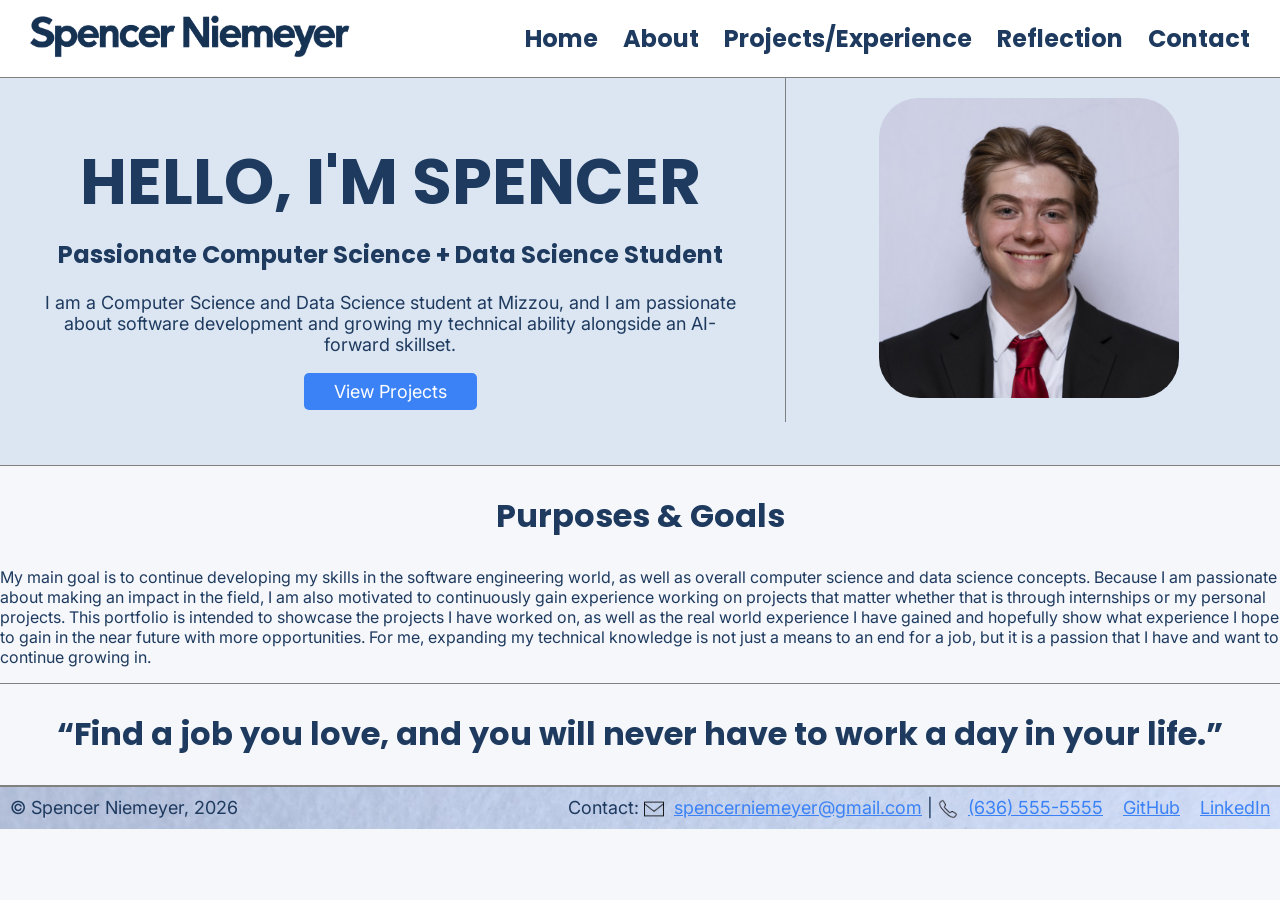
==== webdevelopment/index.html @ 90e0dd32 "Updated date headers" ====
<!DOCTYPE html>

<!--
  Name: Spencer Niemeyer
  File: index.html
  Date: 11/3/2026
  Course: IS_LT 4355
  Description: Home page for my portfolio website.
-->

<html lang="en">

<head>
    <meta charset="utf-8">
    <meta name="viewport" content="width=device-width, initial-scale=1.0">
    <title>Spencer Niemeyer</title>
    <link rel="stylesheet" href="style.css">
    <link rel="stylesheet" href="nav.css">
    <link rel="preconnect" href="https://fonts.googleapis.com">
    <link rel="preconnect" href="https://fonts.gstatic.com" crossorigin>
    <link
        href="https://fonts.googleapis.com/css2?family=Inter:ital,opsz,wght@0,14..32,100..900;1,14..32,100..900&family=Poppins:ital,wght@0,100;0,200;0,300;0,400;0,500;0,600;0,700;0,800;0,900;1,100;1,200;1,300;1,400;1,500;1,600;1,700;1,800;1,900&display=swap"
        rel="stylesheet">
    <link rel="shortcut icon" type="image/x-icon" href="../webcontent/favicon.ico">
</head>

<body>
    <header>
        <a href="index.html"><img src="../webcontent/logo.png" alt="Spencer Niemeyer Logo" class="logo"></a>
        <nav> <!-- Navigation coded here -->
            <ul class="nav-list">
                <li><a href="index.html">Home</a></li>
                <li><a href="about.html">About</a></li>
                <li class="dropdown">
                    <a href="#">Projects/Experience</a>
                    <ul class="submenu">
                        <li><a href="#">DataServ Internship</a></li>
                        <li><a href="#">Boolean Minimizer</a></li>
                        <li><a href="#">Farkle Dice Game</a></li>
                    </ul>
                </li>
                <li><a href="reflection.html">Reflection</a></li>
                <li><a href="contact.html">Contact</a></li>
            </ul>
        </nav>
    </header>

    <main> <!-- Main content coded here -->
        <section class="hero home-section">
            <div class="hero-text">
                <h1>HELLO, I'M SPENCER</h1>
                <h2>Passionate Computer Science + Data Science Student</h2>
                <p class="support-hero-text">I am a Computer Science and Data Science student at Mizzou, and I am
                    passionate about
                    software development and growing my technical ability alongside an AI-forward skillset.</p>
                <a class="button hero-button" href="#">View Projects</a>
            </div>

            <div class="hero-image">
                <img src="headshot.jpg" alt="Photo of Spencer">
            </div>
        </section>

        <section class="home-section">
            <h2>Purposes & Goals</h2>
            <p>My main goal is to continue developing my skills in the software
                engineering world, as well as overall computer science and data science concepts.
                Because I am passionate about making an impact in the field, I am also motivated to
                continuously gain experience working on projects that matter whether that is through
                internships or my personal projects. This portfolio is intended to showcase the projects I
                have worked on, as well as the real world experience I have gained and hopefully show
                what experience I hope to gain in the near future with more opportunities. For me,
                expanding my technical knowledge is not just a means to an end for a job, but it is a
                passion that I have and want to continue growing in.</p>
        </section>

        <section class="home-section">
            <blockquote>
                <h2>“Find a job you love, and you will never have to work a day in your life.”</h2>
            </blockquote>
        </section>
    </main>

    <footer>
        <p>&copy; Spencer Niemeyer, 2026</p>

        <div class="footer-links">
            <p>
                Contact:
                <img src="../webcontent/email.png" alt="Email icon">
                <a href="mailto:spencerniemeyer@gmail.com">spencerniemeyer@gmail.com</a> |
                <img src="../webcontent/phone.png" alt="Phone icon"> <a href="tel:6365555555">(636) 555-5555</a>
            </p>
            <a href="https://github.com/spencernemy" target="_blank">GitHub</a>
            <a href="https://www.linkedin.com/in/spencer-niemeyer" target="_blank">LinkedIn</a>
        </div>
    </footer>
</body>

</html>
---- webdevelopment/style.css ----
/*
  Name: Spencer Niemeyer
  File: style.css
  Date: 11/3/2026
  Course: IS_LT 4355
  Description: Styles for all main pages of portfolio website.
*/

/* Universal styles */

body {
    margin: 0;
    font-family: Inter, sans-serif;
    background-color: #F5F7FA;
    color: #1E3A5F;
}    

h1, h2 {
    font-family: Poppins, sans-serif;
}

main h1 {
    font-size: 40px;
    text-align: center;
}

main h2 {
    font-size: 32px;
    text-align: center;
}

.button {
    display: inline-block;
    background-color: #3B82F6;
    color: white;
    text-decoration: none;
    padding: 8px 30px;
    border-radius: 5px;
}

/* Pseudo class used here */
.button:hover {
    background-color: #1E3A5F;
}

/* Home Page Styling */

.home-section {
    border-bottom: 1px solid gray;
}

.hero {
    background-color: #DCE6F2;
}    

.hero-text {
    display: inline-block;
    width: 55%;
    padding: 55px 3%;
}    

.hero-text h1 {
    font-size: 64px;
    margin: 0;
}    

.hero-text h2 {
    font-size: 24px;
    margin-top: 8px;
}    

.hero-text p {
    font-size: 18px;
}

.support-hero-text {
    text-align: center;
}

.hero-button {
    font-size: 18px;
    display: block;
    width: fit-content;
    margin: 0 auto;
}

.hero-image {
    display: inline-block;
    width: 38%;
    padding: 20px 0;
    text-align: center;
    border-left: 1px solid gray;
}    

.hero-image img {
    width: 300px;
    border-radius: 40px;
}    

/* About Page Styling */

.about-image {
    width: 100%;
    max-width: 400px;
    height: auto;
    border: 1px solid #B8C6D8;
    background-color: #DCE6F2;
    border-radius: 8px;
    margin: 15px 0;
    box-shadow: 0 2px 8px rgba(0, 0, 0, 0.15);
}

.resume-link {
    display: inline-block;
    text-decoration: none;
    color: white;
    padding: 8px 30px;
    margin: 10px;
    border: 2px solid #1E3A5F;
    background-color: #3B82F6;
    border-radius: 5px;
}

/* Pseudo class used here */
.resume-link:hover {
    background-color: #1E3A5F;
}

.education-list {
    list-style-type: square;
    margin: 10px 0;
    padding-left: 30px;
}

.education-list li {
    font-size: 16px;
    color: #1E3A5F;
}

/* Pseudo class used here */
.education-list li:hover {
    font-weight: bold;
    cursor: default;
}

.resume-video {
    width: 100%;
    max-width: 400px;
    height: auto;
    border: 1px solid #B8C6D8;
    background-color: #DCE6F2;
    border-radius: 8px;
    margin: 15px 0;
}

/* Reflection Page Styling */

.reflection {
    padding: 10px 3%;
}

.reflection p:not(.first-paragraph) {
    text-indent: 40px;
}

.reflection-desc {
    font-size: 24px;
}

.reflection-content {
    padding: 10px 15px;
    margin: 10px 0;
    border: 1px solid #B8C6D8;
    border-radius: 20px;
}

/* Pseudo element used here */
.first-paragraph::first-letter {
    font-weight: bold;
    font-size: 2em;
    color: #3B82F6;
}

@media print {
    @page {
        margin: 1in;
    }

    .about-page, .about-page *,
    .about-page .education-list li {
        font-family:'Times New Roman', serif;
        color: black;
    }

    .about-page header,
    .about-page .resume,
    .about-page .no-print,
    .about-page .about-image {
        display: none;
    }

    .about-page {
        font-size: 12pt;
    }
}

/* Contact Page Styling */

.contact-page h1 {
    margin-bottom: 5px;
}

.contact-description {
    margin-top: 0;
    padding-bottom: 20px;
    text-align: center;
    font-weight: bold;
    border-bottom: 1px solid gray;
}

.contact-page form {
    width: 90%;
    max-width: 500px;
    margin: 15px auto;
}

.contact-page label {
    display: block;
    font-family: Poppins, sans-serif;
    font-size: 20px;
    font-weight: bold;
    margin-top: 12px;
}

.contact-page input,
.contact-page select,
.contact-page textarea {
    display: block;
    width: 95%;
    padding: 10px;
    border: 1px solid gray;
    font-family: Inter, sans-serif;
    font-size: 16px;
}

.contact-page textarea {
    height: 100px;
}

.contact-page button {
    background-color: #3B82F6;
    color: white;
    border: none;
    border-radius: 5px;
    padding: 8px 50px;
    margin-top: 15px;
    font-size: 18px;
    cursor: pointer;
}
---- webdevelopment/nav.css ----
/*
  Name: Spencer Niemeyer
  File: nav.css
  Date: 10/18/2026
  Course: IS_LT 4355
  Description: Styles for header and footer of portfolio website.
*/

/* Header */

header {
    display: flex;
    align-items: center;
    justify-content: space-between;
    padding: 15px 30px;
    background-color: #FFFFFF;
    border-bottom: 1px solid gray;
}

.nav-list {
    display: flex;
    list-style-type: none;
    margin: 0;
    padding: 0;
    gap: 25px;
}

.nav-list a {
    font-family: Poppins, Inter, sans-serif;
    font-weight: bold;
    font-size: 24px;
    color: #1E3A5F;
    text-decoration: none;
}

.nav-list a:hover {
    color: #3B82F6;
}

.logo {
    width: 320px;
    padding: 0;
    margin: 0;
}

/* Header dropdown menu */

.dropdown {
    position: relative;
}

.submenu {
    display: none;
    position: absolute;
    top: 100%;
    right: 0;
    background-color: white;
    list-style-type: none;
    margin: 0;
    padding: 10px;
    width: 150px;
}

.dropdown:hover .submenu {
    display: block;
}

.submenu li {
    padding: 8px;
}

.submenu a {
    font-size: 20px;
    display: block;
}

/* Footer */

footer {
    display: flex;
    justify-content: space-between;
    align-items: center;
    padding: 10px;
    border-top: 1px solid gray;
    background-image: url("../webcontent/footer-background-img.jpeg");
    background-size: cover;
}

footer p {
    margin: 0;
    font-size: 18px;
}

footer a {
    color: #3B82F6;
    font-size: 18px;
}

.footer-links {
    display: flex;
    align-items: center;
    gap: 20px;
}

.footer-links img {
    width: 20px;
    vertical-align: middle;
    margin-right: 5px;
}
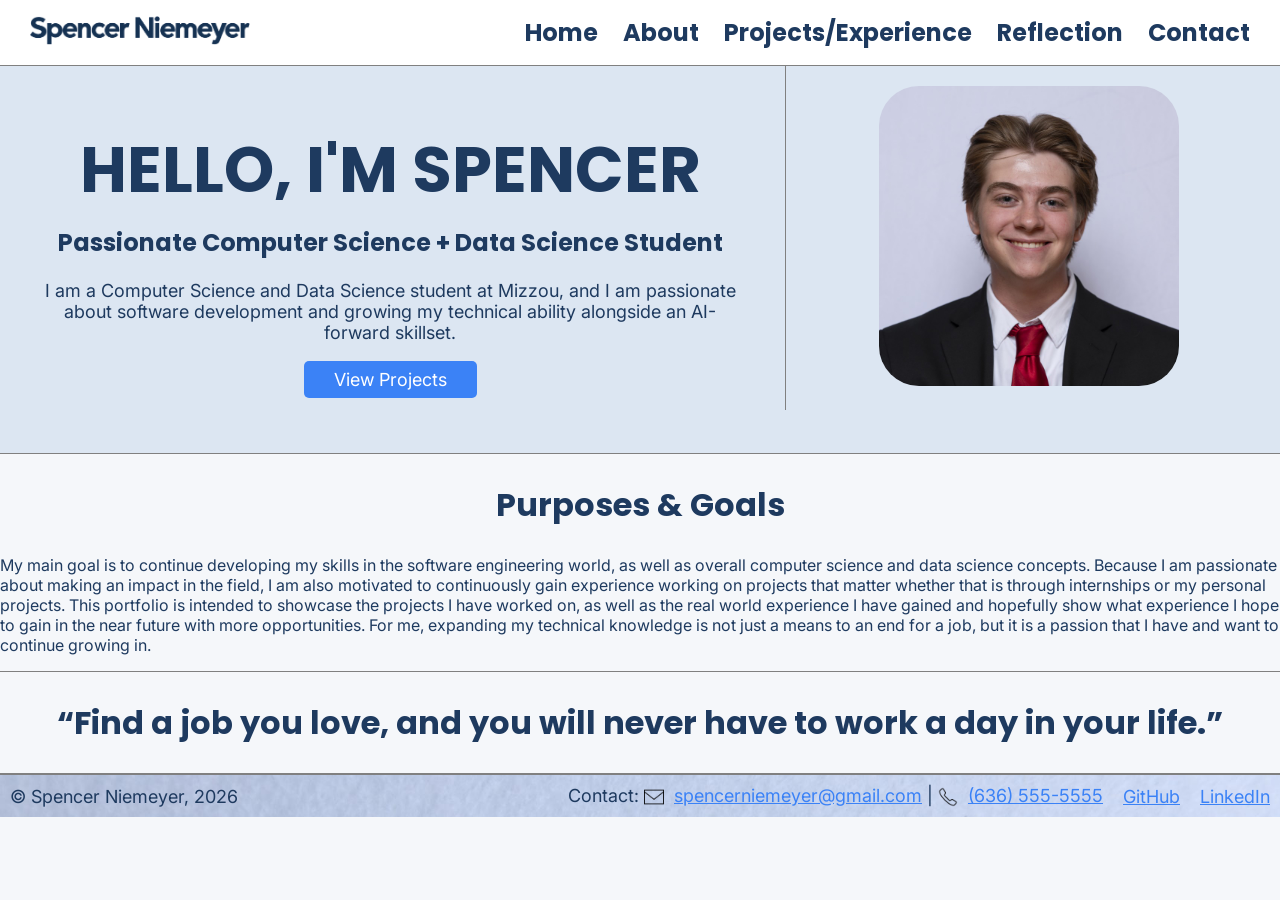
==== commit cd91578f: "Updated nav on all pages" ====
--- a/webdevelopment/index.html
+++ b/webdevelopment/index.html
@@ -3,7 +3,7 @@
 <!--
   Name: Spencer Niemeyer
   File: index.html
-  Date: 11/3/2026
+  Date: 11/4/2026
   Course: IS_LT 4355
   Description: Home page for my portfolio website.
 -->
@@ -27,7 +27,7 @@
 <body>
     <header>
         <a href="index.html"><img src="../webcontent/logo.png" alt="Spencer Niemeyer Logo" class="logo"></a>
-        <nav> <!-- Navigation coded here -->
+        <nav class="mobile-menu"> <!-- Navigation coded here -->
             <ul class="nav-list">
                 <li><a href="index.html">Home</a></li>
                 <li><a href="about.html">About</a></li>
--- a/webdevelopment/style.css
+++ b/webdevelopment/style.css
@@ -1,7 +1,7 @@
 /*
   Name: Spencer Niemeyer
   File: style.css
-  Date: 11/3/2026
+  Date: 11/4/2026
   Course: IS_LT 4355
   Description: Styles for all main pages of portfolio website.
 */
@@ -98,6 +98,23 @@
 }    
 
 /* About Page Styling */
+
+.about-page main {
+    padding: 10px 3%;
+}
+
+.about-layout {
+    display: grid;
+    grid-template-columns: 1fr 2fr;
+    gap: 30px;
+    align-items: center;
+}
+
+.about-layout p {
+    text-align: right;
+    border-bottom: 3px solid #3B82F6;
+    padding-bottom: 10px;
+}
 
 .about-image {
     width: 100%;
@@ -110,11 +127,32 @@
     box-shadow: 0 2px 8px rgba(0, 0, 0, 0.15);
 }
 
+.resume-section {
+    border-top: 1px solid gray;
+    padding: 20px;
+}
+
+.resume-section h3 {
+    text-align: center;
+    font-size: 28px;
+    margin: 10px 0;
+}
+
+.resume {
+    display: grid;
+    max-width: 1100px;
+    margin: 0 auto;
+    grid-template-columns: 1fr 1fr;
+    gap: 20px;
+    align-items: center;
+    text-align: center;
+}
+
 .resume-link {
     display: inline-block;
     text-decoration: none;
     color: white;
-    padding: 8px 30px;
+    padding: 15px 50px;
     margin: 10px;
     border: 2px solid #1E3A5F;
     background-color: #3B82F6;
@@ -153,6 +191,48 @@
     margin: 15px 0;
 }
 
+@media (max-width: 650px) {
+    .about-layout,
+    .resume {
+        grid-template-columns: 1fr;
+    }
+
+    .about-image {
+        margin: 10px auto;
+    }
+
+    .about-layout p {
+        text-align: center;
+    }
+}
+
+@media print {
+    @page {
+        margin: 1in;
+    }
+
+    .about-layout {
+        display: block;
+    }
+
+    .about-page, .about-page *,
+    .about-page .education-list li {
+        font-family:'Times New Roman', serif;
+        color: black;
+    }
+
+    .about-page header,
+    .about-page .resume-section,
+    .about-page .no-print,
+    .about-page .about-image {
+        display: none;
+    }
+
+    .about-page {
+        font-size: 12pt;
+    }
+}
+
 /* Reflection Page Styling */
 
 .reflection {
@@ -179,29 +259,6 @@
     font-weight: bold;
     font-size: 2em;
     color: #3B82F6;
-}
-
-@media print {
-    @page {
-        margin: 1in;
-    }
-
-    .about-page, .about-page *,
-    .about-page .education-list li {
-        font-family:'Times New Roman', serif;
-        color: black;
-    }
-
-    .about-page header,
-    .about-page .resume,
-    .about-page .no-print,
-    .about-page .about-image {
-        display: none;
-    }
-
-    .about-page {
-        font-size: 12pt;
-    }
 }
 
 /* Contact Page Styling */
--- a/webdevelopment/nav.css
+++ b/webdevelopment/nav.css
@@ -1,7 +1,7 @@
 /*
   Name: Spencer Niemeyer
   File: nav.css
-  Date: 10/18/2026
+  Date: 11/4/2026
   Course: IS_LT 4355
   Description: Styles for header and footer of portfolio website.
 */
@@ -38,10 +38,18 @@
 }
 
 .logo {
-    width: 320px;
+    width: 220px;
     padding: 0;
     margin: 0;
 }
+
+/* Mobile navigation styles */
+
+#menu-toggle,
+.hamburger {
+    display: none;
+}
+
 
 /* Header dropdown menu */
 
@@ -72,6 +80,40 @@
 .submenu a {
     font-size: 20px;
     display: block;
+}
+
+@media (max-width: 1000px) {
+    header {
+        flex-wrap: wrap;
+    }
+
+    .hamburger {
+        display: block;
+        font-size: 36px;
+        cursor: pointer;
+    }
+
+    .mobile-menu {
+        display: none;
+        width: 100%;
+    }
+
+    #menu-toggle:checked ~ .mobile-menu {
+        display: block;
+    }
+
+    .nav-list {
+        flex-direction: column;
+        gap: 10px;
+    }
+
+    .submenu {
+        display: none;
+    }
+
+    .dropdown:hover .submenu {
+        display: none;
+    }
 }
 
 /* Footer */
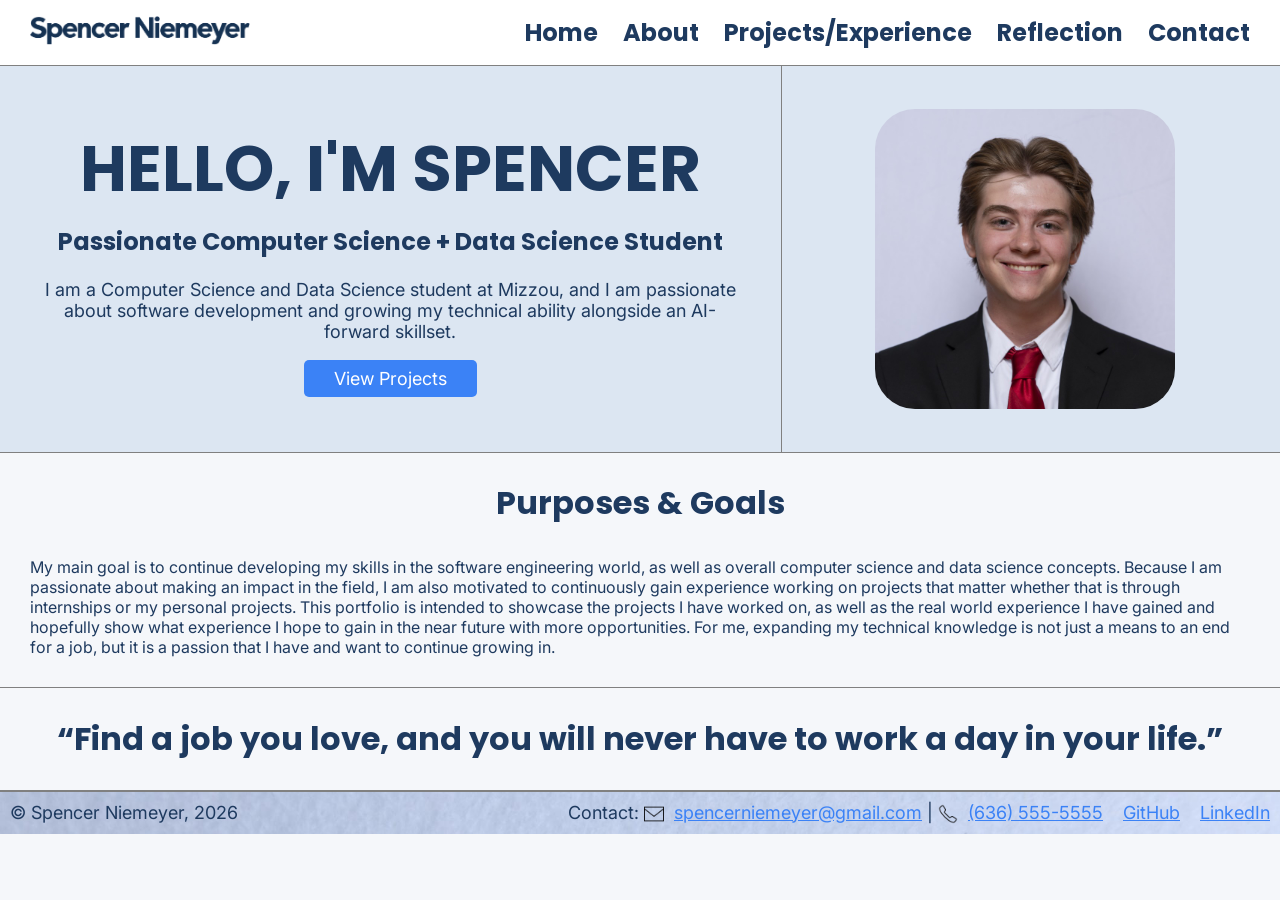
==== commit f0966618: "Homepage cleanups" ====
--- a/webdevelopment/index.html
+++ b/webdevelopment/index.html
@@ -27,16 +27,18 @@
 <body>
     <header>
         <a href="index.html"><img src="../webcontent/logo.png" alt="Spencer Niemeyer Logo" class="logo"></a>
+        <input type="checkbox" id="menu-toggle">
+        <label for="menu-toggle" class="hamburger">&#9776;</label>
         <nav class="mobile-menu"> <!-- Navigation coded here -->
             <ul class="nav-list">
                 <li><a href="index.html">Home</a></li>
                 <li><a href="about.html">About</a></li>
                 <li class="dropdown">
-                    <a href="#">Projects/Experience</a>
+                    <a href="project.html">Projects/Experience</a>
                     <ul class="submenu">
-                        <li><a href="#">DataServ Internship</a></li>
-                        <li><a href="#">Boolean Minimizer</a></li>
-                        <li><a href="#">Farkle Dice Game</a></li>
+                        <li><a href="project.html#dataserv">DataServ Internship</a></li>
+                        <li><a href="project.html#minimizer">Boolean Minimizer</a></li>
+                        <li><a href="project.html#farkle">Farkle Dice Game</a></li>
                     </ul>
                 </li>
                 <li><a href="reflection.html">Reflection</a></li>
@@ -63,7 +65,7 @@
 
         <section class="home-section">
             <h2>Purposes & Goals</h2>
-            <p>My main goal is to continue developing my skills in the software
+            <p class="purposes-goals">My main goal is to continue developing my skills in the software
                 engineering world, as well as overall computer science and data science concepts.
                 Because I am passionate about making an impact in the field, I am also motivated to
                 continuously gain experience working on projects that matter whether that is through
--- a/webdevelopment/style.css
+++ b/webdevelopment/style.css
@@ -1,12 +1,12 @@
 /*
   Name: Spencer Niemeyer
   File: style.css
-  Date: 11/4/2026
+  Date: 11/5/2026
   Course: IS_LT 4355
   Description: Styles for all main pages of portfolio website.
 */
 
-/* Universal styles */
+/* Universal styles -------------------- */
 
 body {
     margin: 0;
@@ -43,7 +43,7 @@
     background-color: #1E3A5F;
 }
 
-/* Home Page Styling */
+/* Home Page Styling -------------------------- */
 
 .home-section {
     border-bottom: 1px solid gray;
@@ -51,10 +51,11 @@
 
 .hero {
     background-color: #DCE6F2;
+    display: flex;
+    align-items: center;
 }    
 
 .hero-text {
-    display: inline-block;
     width: 55%;
     padding: 55px 3%;
 }    
@@ -85,19 +86,26 @@
 }
 
 .hero-image {
-    display: inline-block;
     width: 38%;
     padding: 20px 0;
     text-align: center;
     border-left: 1px solid gray;
+    align-self: stretch;
+    display: flex;
+    align-items: center;
+    justify-content: center;
 }    
 
 .hero-image img {
     width: 300px;
     border-radius: 40px;
-}    
-
-/* About Page Styling */
+}
+
+.purposes-goals {
+    margin: 30px;
+}
+
+/* About Page Styling ------------------------ */
 
 .about-page main {
     padding: 10px 3%;
@@ -191,6 +199,32 @@
     margin: 15px 0;
 }
 
+.skills-section {
+    margin: 20px 0;
+}
+
+.skills-section table {
+    width: 100%;
+    border: 1px solid #1E3A5F;
+    border-collapse: collapse;
+}
+
+.skills-section th,
+.skills-section td {
+    padding: 10px;
+    border: 1px solid #B8C6D8;
+    text-align: left;
+}
+
+.skills-section tbody tr:nth-child(odd) {
+    background-color: #DCE6F2;
+}
+
+.skills-section caption {
+    margin-bottom: 10px;
+    font-weight: bold;
+}
+
 @media (max-width: 650px) {
     .about-layout,
     .resume {
@@ -203,6 +237,12 @@
 
     .about-layout p {
         text-align: center;
+    }
+
+    .skills-section th,
+    .skills-section td {
+        padding: 5px;
+        font-size: 12px;
     }
 }
 
@@ -233,7 +273,64 @@
     }
 }
 
-/* Reflection Page Styling */
+/* Projects Page Styling --------------------- */
+
+.projects-page {
+    padding: 10px 3%;
+}
+
+.projects-list {
+    display: flex;
+    flex-direction: column;
+    gap: 15px;
+}
+
+.projects-list article {
+    text-align: center;
+    padding: 10px;
+    border-bottom: 2px solid #3B82F6;
+}
+
+.projects-list h2 {
+    font-size: 28px;
+    margin: 10px 0;
+}
+
+.projects-list img {
+    display: block;
+    width: 100%;
+    max-width: 400px;
+    margin: 10px auto;
+}
+
+.projects-list #farkle-img {
+    max-width: 600px;
+}
+
+.projects-list p {
+    font-size: 20px;
+    line-height: 1.4;
+}
+
+@media (max-width: 600px) {
+    .projects-list article {
+        padding: 5px;
+    }
+
+    .projects-list h2 {
+        font-size: 20px;
+    }
+
+    .projects-list p {
+        font-size: 14px;
+    }
+
+    .projects-list img {
+        max-width: 250px;
+    }
+}
+
+/* Reflection Page Styling ---------------------- */
 
 .reflection {
     padding: 10px 3%;
@@ -261,7 +358,7 @@
     color: #3B82F6;
 }
 
-/* Contact Page Styling */
+/* Contact Page Styling ------------------------- */
 
 .contact-page h1 {
     margin-bottom: 5px;
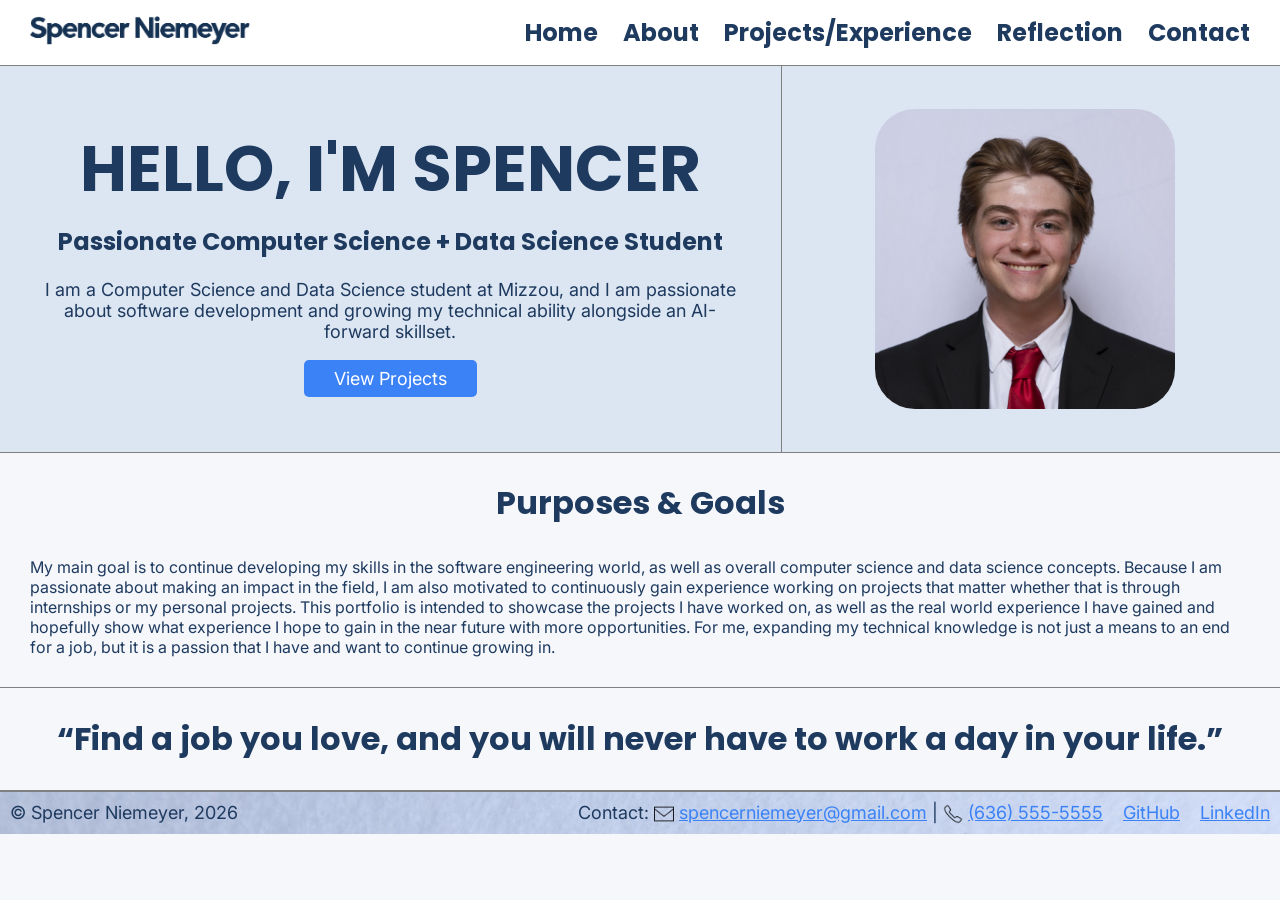
==== commit f60b924f: "Added footer animations and updated link structure to animate on link hover" ====
--- a/webdevelopment/index.html
+++ b/webdevelopment/index.html
@@ -3,7 +3,7 @@
 <!--
   Name: Spencer Niemeyer
   File: index.html
-  Date: 11/4/2026
+  Date: 11/5/2026
   Course: IS_LT 4355
   Description: Home page for my portfolio website.
 -->
@@ -55,7 +55,7 @@
                 <p class="support-hero-text">I am a Computer Science and Data Science student at Mizzou, and I am
                     passionate about
                     software development and growing my technical ability alongside an AI-forward skillset.</p>
-                <a class="button hero-button" href="#">View Projects</a>
+                <a class="button hero-button" href="project.html">View Projects</a>
             </div>
 
             <div class="hero-image">
@@ -89,9 +89,9 @@
         <div class="footer-links">
             <p>
                 Contact:
-                <img src="../webcontent/email.png" alt="Email icon">
-                <a href="mailto:spencerniemeyer@gmail.com">spencerniemeyer@gmail.com</a> |
-                <img src="../webcontent/phone.png" alt="Phone icon"> <a href="tel:6365555555">(636) 555-5555</a>
+                <a href="mailto:spencerniemeyer@gmail.com"><img src="../webcontent/email.png"
+                        alt="Email icon">spencerniemeyer@gmail.com</a> |
+                <a href="tel:6365555555"><img src="../webcontent/phone.png" alt="Phone icon">(636) 555-5555</a>
             </p>
             <a href="https://github.com/spencernemy" target="_blank">GitHub</a>
             <a href="https://www.linkedin.com/in/spencer-niemeyer" target="_blank">LinkedIn</a>
--- a/webdevelopment/style.css
+++ b/webdevelopment/style.css
@@ -103,6 +103,46 @@
 
 .purposes-goals {
     margin: 30px;
+}
+
+@media (max-width: 600px) {
+    .hero-text h1 {
+        font-size: 32px;
+    }
+
+    .hero-image img {
+        width: 250px;
+        max-width: 90%;
+    }
+
+    .hero-text h2 {
+        font-size: 20px;
+    }
+
+    .hero-text p {
+        font-size: 16px;
+    }
+}
+
+@media (max-width: 1000px) {
+    .hero {
+        flex-direction: column;
+    }
+
+    .hero-text {
+        width: 90%;
+        padding: 20px 3%;
+    }
+
+    .hero-image {
+        width: 100%;
+        border-left: none;
+        padding: 10px 0;
+    }
+
+    .hero-text h1 {
+        font-size: 40px;
+    }
 }
 
 /* About Page Styling ------------------------ */
--- a/webdevelopment/nav.css
+++ b/webdevelopment/nav.css
@@ -1,7 +1,7 @@
 /*
   Name: Spencer Niemeyer
   File: nav.css
-  Date: 11/4/2026
+  Date: 11/5/2026
   Course: IS_LT 4355
   Description: Styles for header and footer of portfolio website.
 */
@@ -87,6 +87,21 @@
         flex-wrap: wrap;
     }
 
+    footer {
+        flex-direction: column;
+        text-align: center;
+        gap: 10px;
+    }
+
+    footer p,
+    footer a {
+        font-size: 14px;
+    }
+
+    footer a {
+        white-space: nowrap;
+    }
+
     .hamburger {
         display: block;
         font-size: 36px;
@@ -113,6 +128,12 @@
 
     .dropdown:hover .submenu {
         display: none;
+    }
+
+    .footer-links {
+        flex-wrap: wrap;
+        justify-content: center;
+        gap: 10px;
     }
 }
 
@@ -148,4 +169,9 @@
     width: 20px;
     vertical-align: middle;
     margin-right: 5px;
+    transition: transform 0.3s ease;
+}
+
+.footer-links a:hover img {
+    transform: scale(1.3);
 }
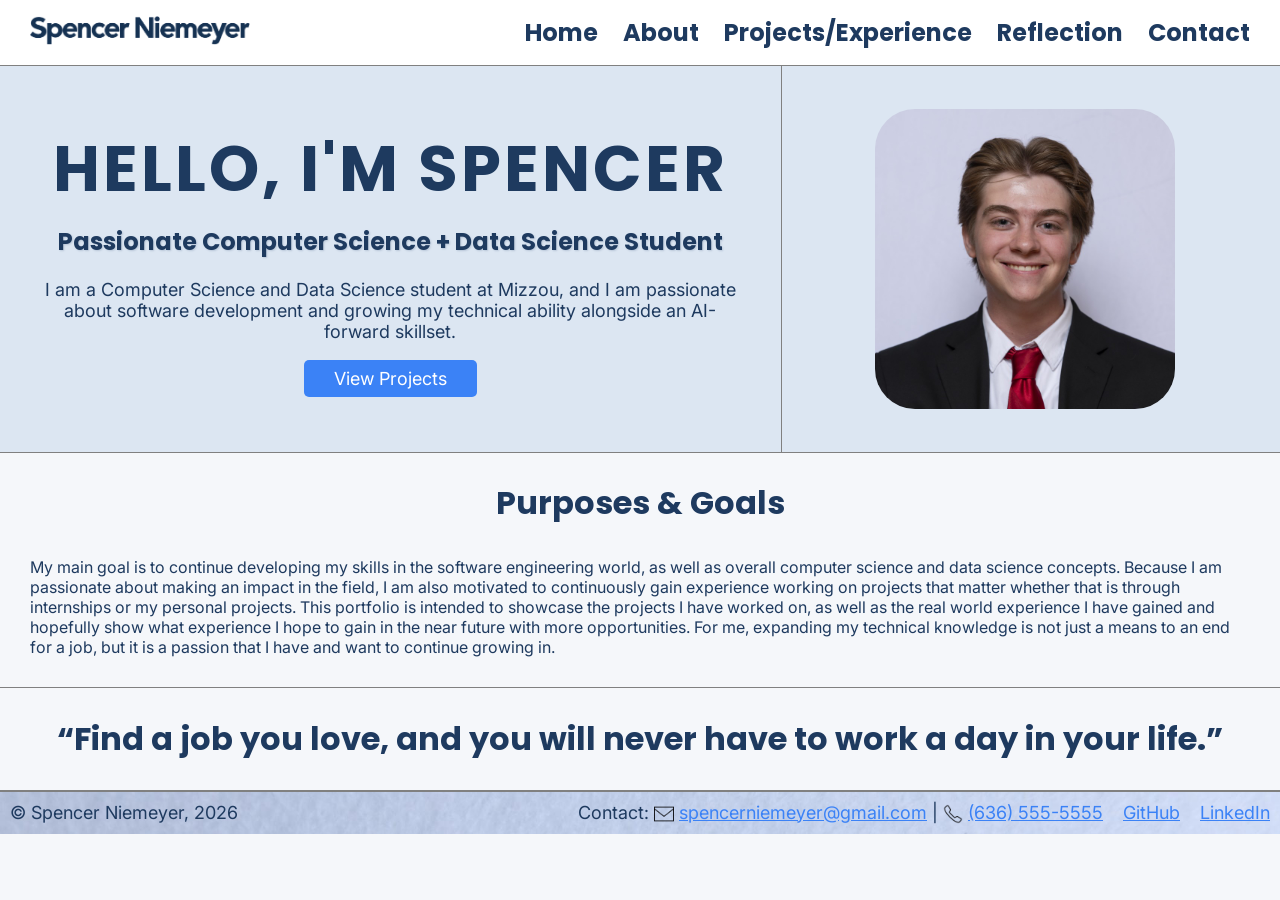
==== commit 97cb7d6f: "Added custom font comments and heading styles" ====
--- a/webdevelopment/index.html
+++ b/webdevelopment/index.html
@@ -16,6 +16,7 @@
     <title>Spencer Niemeyer</title>
     <link rel="stylesheet" href="style.css">
     <link rel="stylesheet" href="nav.css">
+    <!-- Custom font used here -->
     <link rel="preconnect" href="https://fonts.googleapis.com">
     <link rel="preconnect" href="https://fonts.gstatic.com" crossorigin>
     <link
--- a/webdevelopment/style.css
+++ b/webdevelopment/style.css
@@ -8,6 +8,7 @@
 
 /* Universal styles -------------------- */
 
+/* Custom font from Google Fonts applied to site */
 body {
     margin: 0;
     font-family: Inter, sans-serif;
@@ -63,11 +64,13 @@
 .hero-text h1 {
     font-size: 64px;
     margin: 0;
+    letter-spacing: 3px;
 }    
 
 .hero-text h2 {
     font-size: 24px;
     margin-top: 8px;
+    text-shadow: 1px 1px 2px #B8C6D8;
 }    
 
 .hero-text p {
--- a/webdevelopment/nav.css
+++ b/webdevelopment/nav.css
@@ -82,6 +82,46 @@
     display: block;
 }
 
+
+/* Footer */
+
+footer {
+    display: flex;
+    justify-content: space-between;
+    align-items: center;
+    padding: 10px;
+    border-top: 1px solid gray;
+    background-image: url("../webcontent/footer-background-img.jpeg");
+    background-size: cover;
+}
+
+footer p {
+    margin: 0;
+    font-size: 18px;
+}
+
+footer a {
+    color: #3B82F6;
+    font-size: 18px;
+}
+
+.footer-links {
+    display: flex;
+    align-items: center;
+    gap: 20px;
+}
+
+.footer-links img {
+    width: 20px;
+    vertical-align: middle;
+    margin-right: 5px;
+    transition: transform 0.3s ease;
+}
+
+.footer-links a:hover img {
+    transform: scale(1.3);
+}
+
 @media (max-width: 1000px) {
     header {
         flex-wrap: wrap;
@@ -135,43 +175,4 @@
         justify-content: center;
         gap: 10px;
     }
-}
-
-/* Footer */
-
-footer {
-    display: flex;
-    justify-content: space-between;
-    align-items: center;
-    padding: 10px;
-    border-top: 1px solid gray;
-    background-image: url("../webcontent/footer-background-img.jpeg");
-    background-size: cover;
-}
-
-footer p {
-    margin: 0;
-    font-size: 18px;
-}
-
-footer a {
-    color: #3B82F6;
-    font-size: 18px;
-}
-
-.footer-links {
-    display: flex;
-    align-items: center;
-    gap: 20px;
-}
-
-.footer-links img {
-    width: 20px;
-    vertical-align: middle;
-    margin-right: 5px;
-    transition: transform 0.3s ease;
-}
-
-.footer-links a:hover img {
-    transform: scale(1.3);
 }
